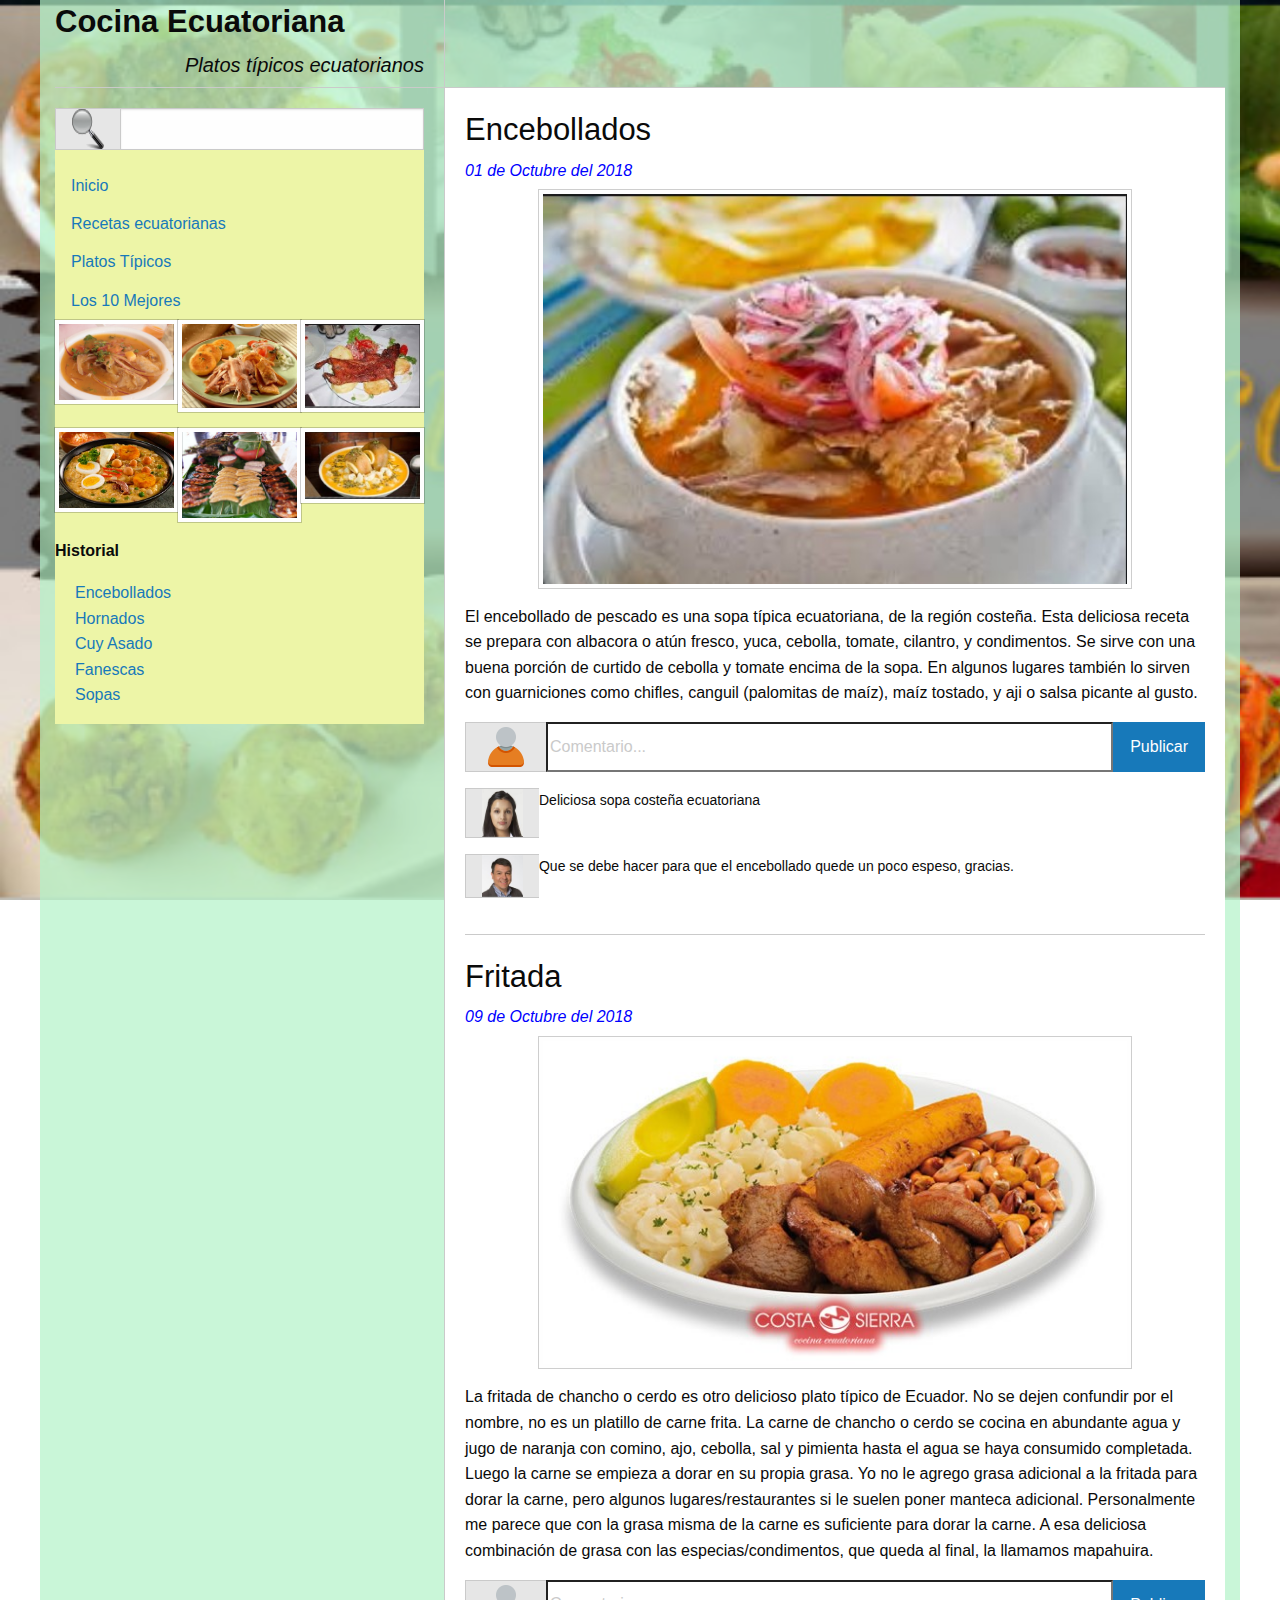
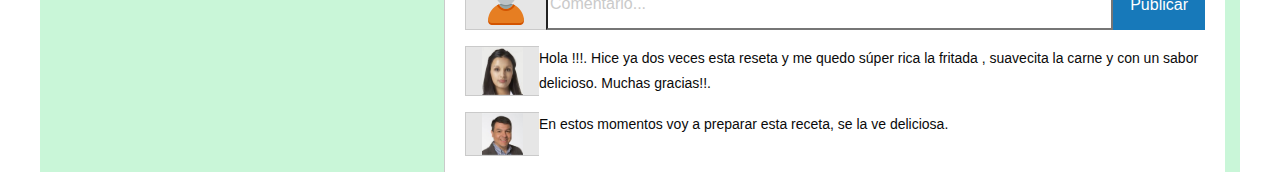
==== FoundationBlogGastronomia/index.html @ e418528b "Blog de gastronomía con foundation" ====
<!DOCTYPE html>
<html>
  <head>
    <meta charset="utf-8">
    <meta http-equiv="x-ua-compatible" content="ie=edge">
    <meta name="viewport" content="width=device-width, initial-scale=1.0">
    <title>BLOG GASTRONOMÍA CON FOUNDATION</title>
    <link rel="stylesheet" href="css/foundation.css">
    <link rel="stylesheet" href="css/app.css">

  </head>
  <body class="body-bgimg">
  <div class="grid-container color1 ">
    <div class="grid-x show-for-medium ">
      <div class="cell small-4 right ">
        <h3><b>Cocina Ecuatoriana</b></h3>
      </div>
    </div>
    <div class="grid-x show-for-medium">
      <div class="cell small-4 text-right right ">
        <h5><i>Platos típicos ecuatorianos</i></h5>
      </div>
    </div>

    <div class="grid-x">
      <div class="cell small-4 show-for-medium right top">
        <div class="cell small-4 color2">
          <div class="input-group ">
            <img src="img/search.png" class="input-group-label" alt="Buscar">
            <input class="input-group-field" type="search">
          </div>
          <ul class="vertical menu">
            <li><a href="#">Inicio</a></li>
            <li><a href="#">Recetas ecuatorianas</a></li>
            <li><a href="#">Platos Típicos</a></li>
            <li><a href="#">Los 10 Mejores</a></li>
          </ul>
        </div>
        <!-- IMAGENES PEQUEÑAS -->
        <div class="cell small-4 show-for-medium color2">
          <div class="grid-x grid-margin-x small-margin-collapse">
            <div class="cell small-4">
              <img src="img/img1.jpg" alt="encebollado" class="size thumbnail">
            </div>
            <div class="cell small-4">
              <img src="img/img2.jpg" alt="hornado" class="size thumbnail">
            </div>
            <div class="cell small-4">
              <img src="img/img3.jpg" alt="cuy" class="size thumbnail">
            </div>
          </div>
          <!-- siguiente fila -->
          <div class="grid-x grid-margin-x small-margin-collapse">
            <div class="cell small-4">
              <img src="img/img4.jpg" alt="fanesca" class="size thumbnail">
            </div>
            <div class="cell small-4">
              <img src="img/img5.jpg" alt="Pescado" class="size thumbnail">
            </div>
            <div class="cell small-4">
              <img src="img/img6.jpg" alt="Caldo de pata" class="size thumbnail">
            </div>
          </div>
          <div class="grid-x grid-margin-x small-margin-collapse">
            <div class="cell small-4">
              <p>
                <b>Historial</b>
                <ul>
                  <li><a href="#">Encebollados</a></li>
                  <li><a href="#">Hornados</a></li>
                  <li><a href="#">Cuy Asado</a></li>
                  <li><a href="#">Fanescas</a></li>
                  <li><a href="#">Sopas</a></li>
                </ul>
              </p>
            </div>
          </div>
        </div>

      </div>
      <!-- parte derecha -->
      <div class="cell large-8 medium-8 small-12 space top color3">
        <div>
          <h3>Encebollados</h3>
          <h6 class="subtitle"> 01 de Octubre del 2018 </h6>
          <div class="text-center">
            <img src="img/ence.jpg" alt="encebollado costeño" width="80%" class="thumbnail">
          </div>
          <p>El encebollado de pescado es una sopa típica ecuatoriana, de la región costeña.
            Esta deliciosa receta se prepara con albacora o atún fresco, yuca, cebolla, tomate, cilantro, y condimentos.
            Se sirve con una buena porción de curtido de cebolla y tomate encima de la sopa.
            En algunos lugares también lo sirven con guarniciones como chifles, canguil (palomitas de maíz), maíz tostado, y aji o salsa picante al gusto.</p>
          <div class="grid-y margin-grid-y small-margin-collapse">
            <div class="input-group">
              <img src="img/usuario.png" class="input-group-label" alt="Foto">
              <input class="input-group-field" type="textarea" placeholder="Comentario...">
              <div class="input-group-button">
                <button type="button" class="button">Publicar </button>
              </div>
            </div>
            <div class="input-group">
              <img src="img/v1.jpg" class="input-group-label" alt="U1" ></i>
              <label >Deliciosa sopa costeña ecuatoriana</label>
            </div>
            <div class="input-group">
              <img src="img/v2.jpg" class="input-group-label" alt="U2" ></i>
              <label>Que se debe hacer para que el encebollado quede un poco espeso, gracias.</label>
            </div>
          </div>
        </div>
        <hr>

        <div>
          <h3>Fritada</h3>
          <h6 class="subtitle">09 de Octubre del 2018</h6>
          <div class="text-center">
            <img src="img/ence2.jpg" alt="fritada" width="80%" class="thumbnail">
          </div>
          <p>La fritada de chancho o cerdo es otro delicioso plato típico de Ecuador.
            No se dejen confundir por el nombre, no es un platillo de carne frita.
            La carne de chancho o cerdo se cocina en abundante agua y jugo de naranja con comino, ajo, cebolla, sal y
            pimienta hasta el agua se haya consumido completada.
            Luego la carne se empieza a dorar en su propia grasa.
            Yo no le agrego grasa adicional a la fritada para dorar la carne, pero algunos lugares/restaurantes si le suelen
            poner manteca adicional. Personalmente me parece que con la grasa misma de la carne es suficiente para dorar la carne.
            A esa deliciosa combinación de grasa con las especias/condimentos, que queda al final, la llamamos mapahuira.</p>

          <div class="grid-y margin-grid-y small-margin-collapse">
            <div class="input-group">
                <img src="img/usuario.png" class="input-group-label" alt="Foto">
              <input class="input-group-field" type="textarea" placeholder="Comentario...">
              <div class="input-group-button">
                <button type="button" class="button">Publicar </button>
              </div>
            </div>
            <div class="input-group">
              <img src="img/v1.jpg" class="input-group-label" alt="U3"></i>
              <label>Hola !!!. Hice ya dos veces esta reseta y me quedo súper rica la fritada , suavecita la carne y con un sabor delicioso. Muchas gracias!!.</label>
            </div>
            <div class="input-group">
              <img src="img/v2.jpg" class="input-group-label" alt="U4"></i>
              <label>En estos momentos voy a preparar esta receta, se la ve deliciosa.</label>
            </div>

          </div>
        </div>
      </div>
    </div>
  </div>

  <script src="js/vendor/jquery.js"></script>
  <script src="js/vendor/what-input.js"></script>
  <script src="js/vendor/foundation.js"></script>
  <script src="js/app.js"></script>
</body>

</html>
---- FoundationBlogGastronomia/css/app.css ----
.grid-container {
  width: 800px:
}

.size {
  width: 100%;
}

.space {
  padding: 0 20px 0 20px;
}

.border {
  border-radius: 10px;
}

li {
  list-style: none;
}

.left {
  border-left: 1px solid #CACACA;
  padding-left: 20px;
}

.right {
  border-right: 1px solid #CACACA;
  padding-right: 20px;
}

.top {
  border-top: 1px solid #CACACA;
  padding-top: 20px;
}

.bottom {
  border-bottom: : 1px solid #CACACA;
  padding-bottom: : 20px;
}

.subtitle {
  font-style: oblique;
  color: blue;
}

.color1 {
  background-color: rgba(179, 242, 200, 0.71);
}

.color2 {
  background-color:rgba(237, 245, 167);
}

.color3 {
  background-color:white;
}

body {
  background-color: rgba(255, 255, 255, 0);
  background-image: url("../img/fondo1.jpg");
  background-size: cover;
  background-repeat: no-repeat;
  background-attachment: fixed;
}

img[src^="img/v"] {
  width: 10%;
  height: 20%;
}
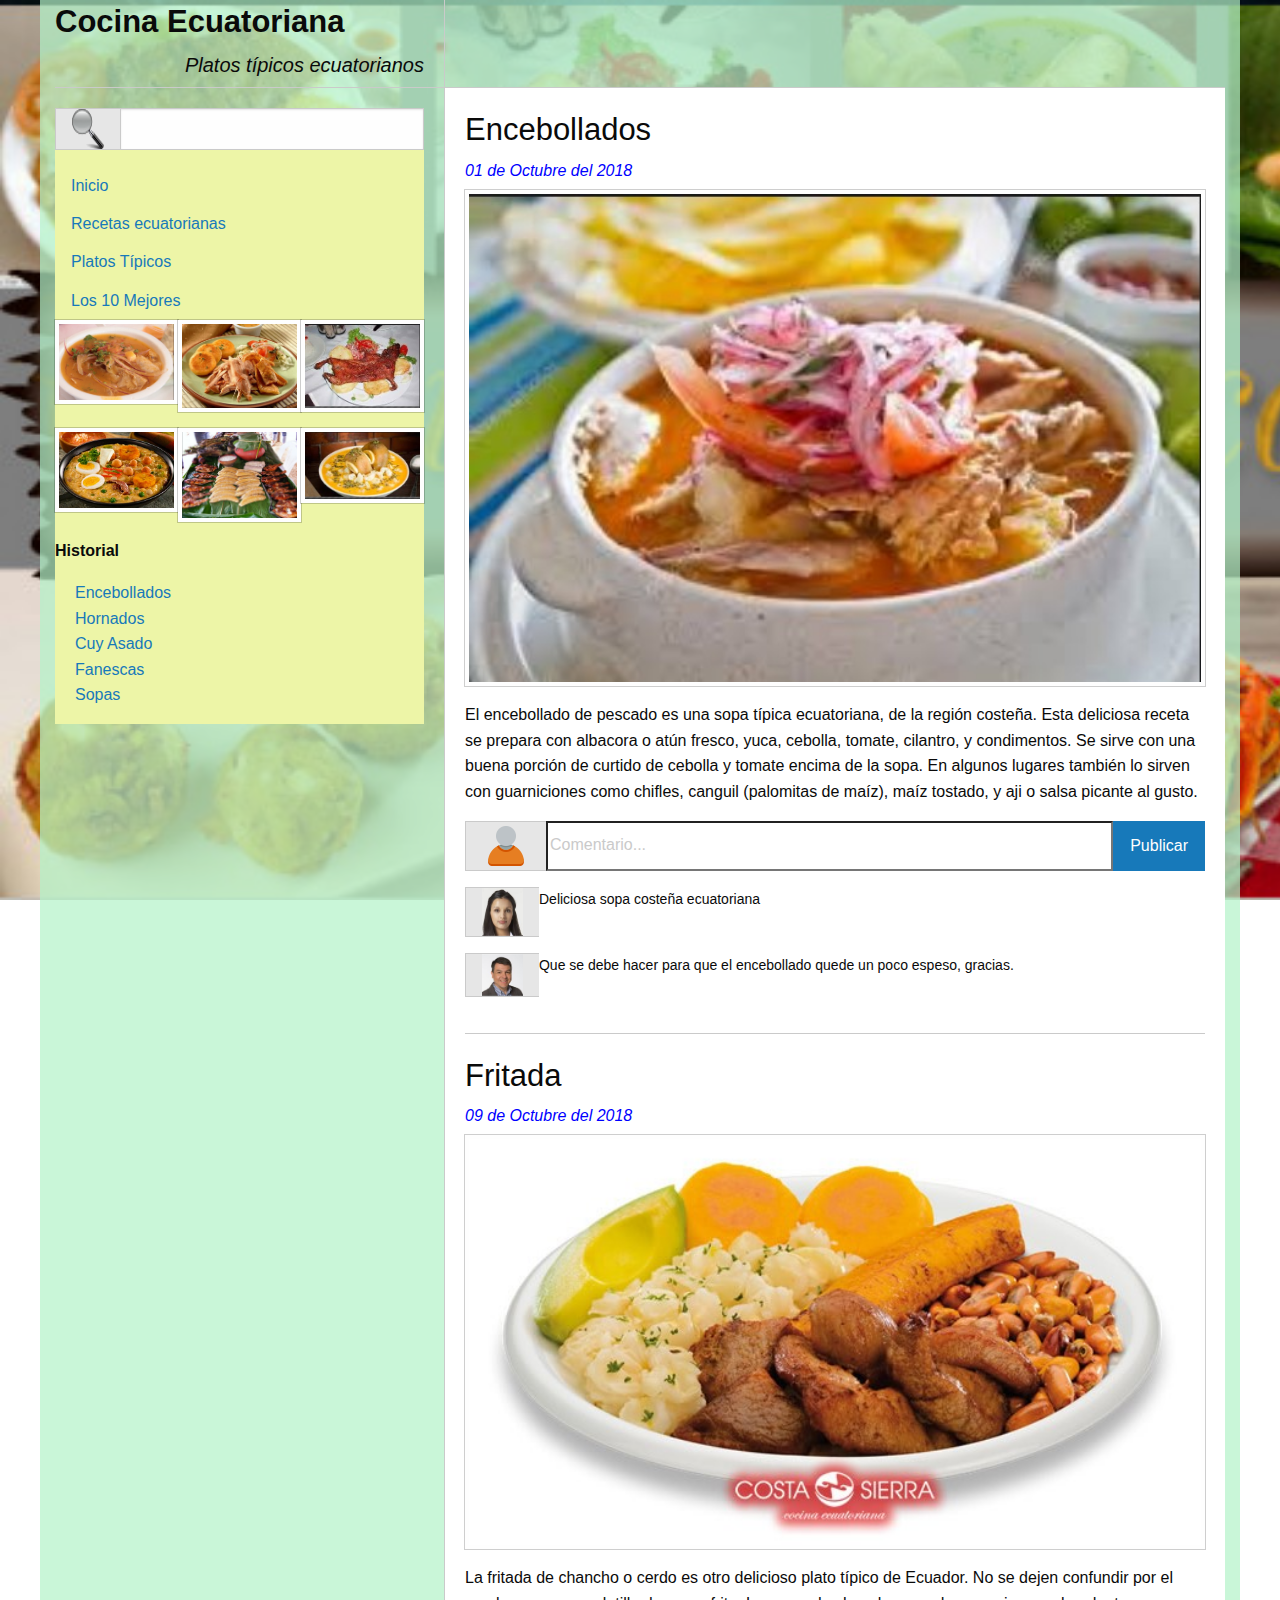
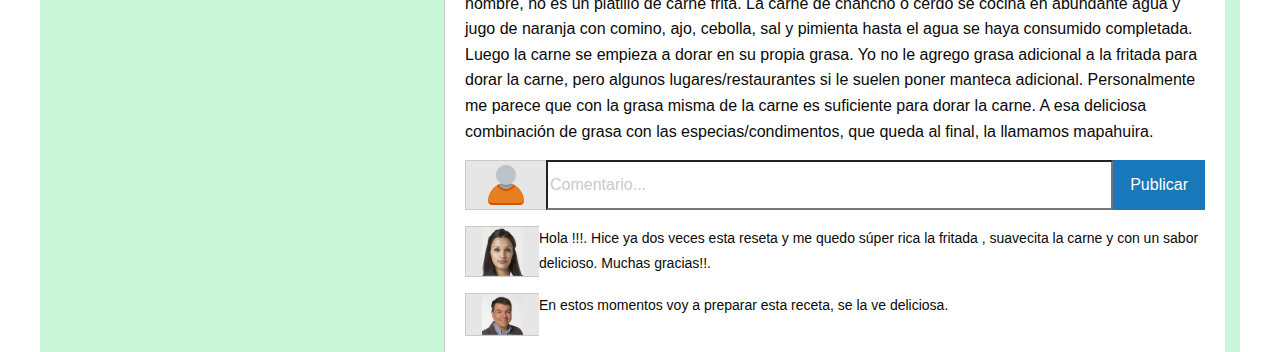
==== commit c1693700: "Cambiando ancho de imagenes" ====
--- a/FoundationBlogGastronomia/index.html
+++ b/FoundationBlogGastronomia/index.html
@@ -84,7 +84,7 @@
           <h3>Encebollados</h3>
           <h6 class="subtitle"> 01 de Octubre del 2018 </h6>
           <div class="text-center">
-            <img src="img/ence.jpg" alt="encebollado costeño" width="80%" class="thumbnail">
+            <img src="img/ence.jpg" alt="encebollado costeño" width="100%" class="thumbnail">
           </div>
           <p>El encebollado de pescado es una sopa típica ecuatoriana, de la región costeña.
             Esta deliciosa receta se prepara con albacora o atún fresco, yuca, cebolla, tomate, cilantro, y condimentos.
@@ -114,7 +114,7 @@
           <h3>Fritada</h3>
           <h6 class="subtitle">09 de Octubre del 2018</h6>
           <div class="text-center">
-            <img src="img/ence2.jpg" alt="fritada" width="80%" class="thumbnail">
+            <img src="img/ence2.jpg" alt="fritada" width="100%" class="thumbnail">
           </div>
           <p>La fritada de chancho o cerdo es otro delicioso plato típico de Ecuador.
             No se dejen confundir por el nombre, no es un platillo de carne frita.
